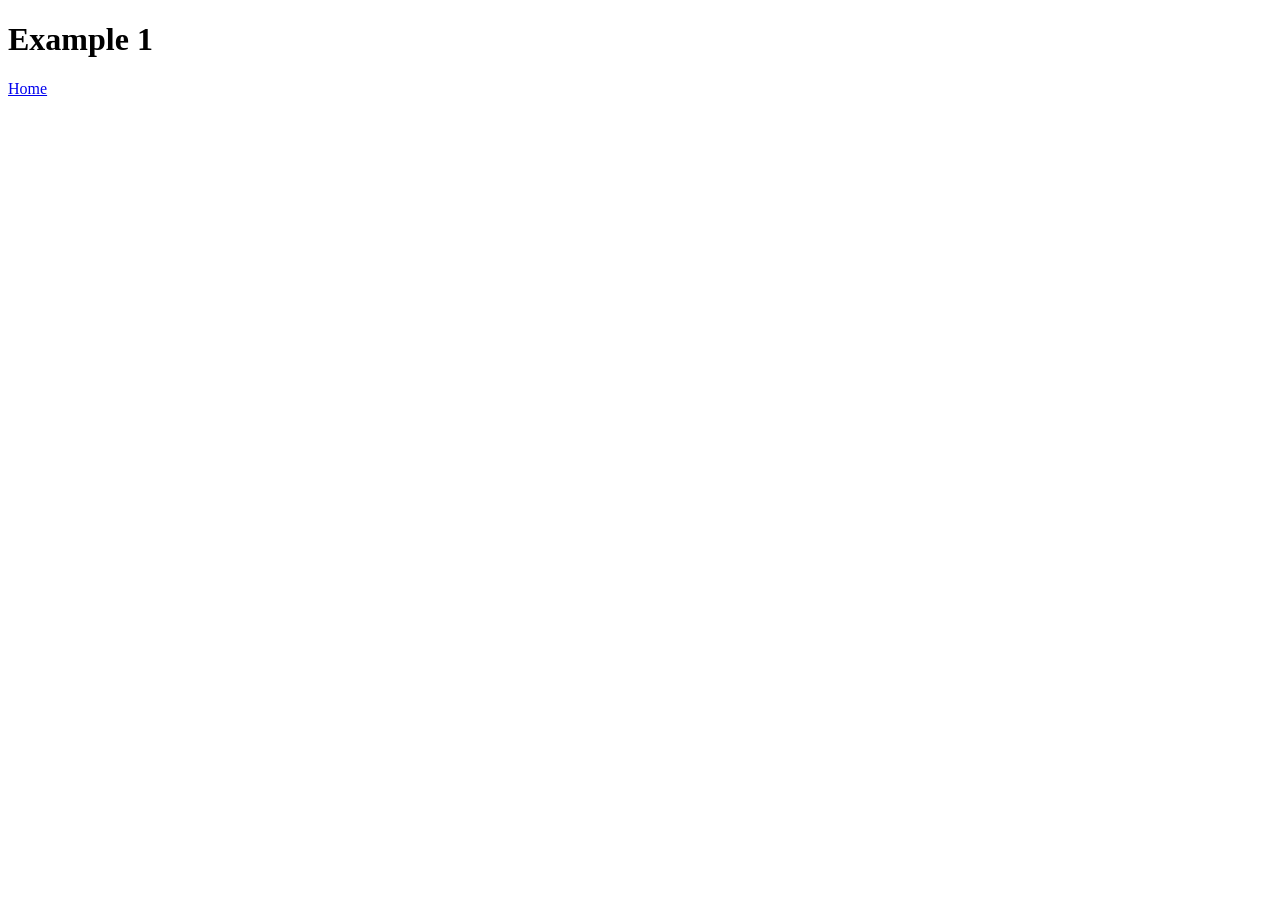
==== recipes/french_breakfast.html @ 2069fa20 "Make base example page into a real example on index" ====
<!DOCTYPE html>
<html lang="en">
<head>
  <meta charset="UTF-8">
  <meta name="viewport" content="width=device-width, initial-scale=1.0">
  <title>Breakfast Recipes | French Breakfast</title>
</head>

<body>
  <h1>Example 1</h1>
  <a href="../index.html">Home</a>
</body>
</html>
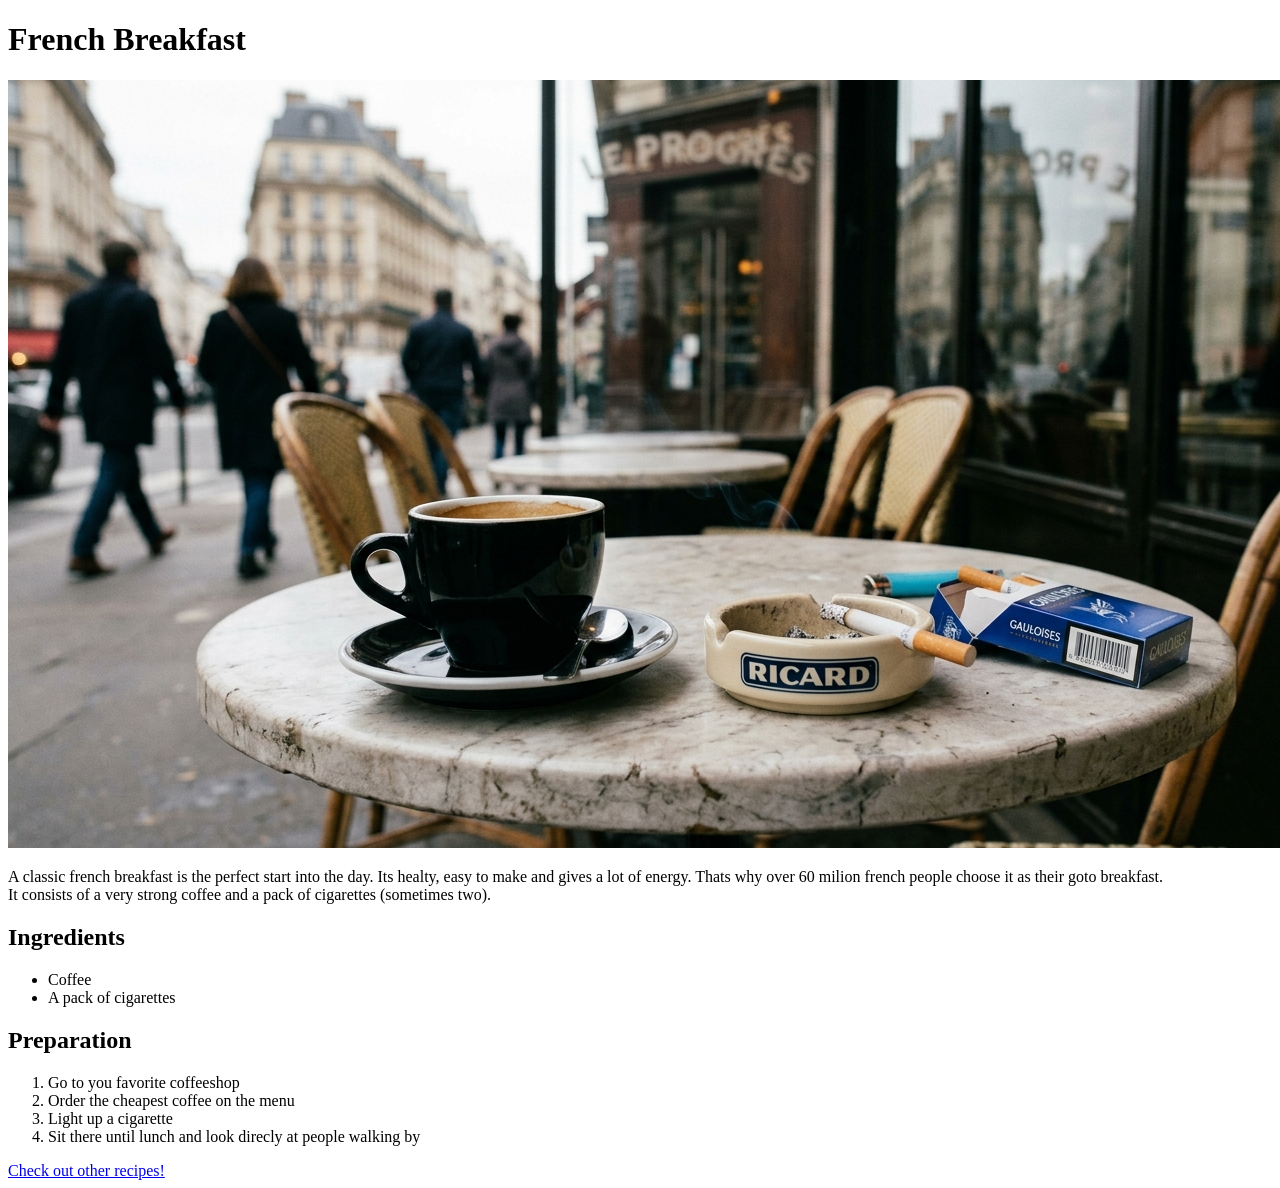
==== commit 79d5a315: "Add content to the french breakfast page" ====
--- a/recipes/french_breakfast.html
+++ b/recipes/french_breakfast.html
@@ -3,11 +3,38 @@
 <head>
   <meta charset="UTF-8">
   <meta name="viewport" content="width=device-width, initial-scale=1.0">
+  <link rel="stylesheet" href="./style.css"> 
   <title>Breakfast Recipes | French Breakfast</title>
 </head>
 
 <body>
-  <h1>Example 1</h1>
-  <a href="../index.html">Home</a>
+  <h1>French Breakfast</h1>
+
+  <div class="Content">
+    <img src="../assets/french_breakfast.png" alt="Classic French morning scene at a Parisian sidewalk cafe with hot coffee and a cigarette resting in a vintage Ricard ashtray.">
+    <p class="Description">
+      A classic french breakfast is the perfect start into the day. Its healty, easy to make and gives a lot of energy. Thats why over 60 milion french people choose it as their goto breakfast.
+      <br>
+      It consists of a very strong coffee and a pack of cigarettes (sometimes two).
+    </p>
+    <h2 class="Ingrediens">Ingredients</h2>
+    <ul>
+      <li>Coffee</li>
+      <li>A pack of cigarettes</li>
+    </ul>
+
+    <h2 class="Preparation">Preparation</h2>
+    <ol>
+      <li>Go to you favorite coffeeshop</li>
+      <li>Order the cheapest coffee on the menu</li>
+      <li>Light up a cigarette</li>
+      <li>Sit there until lunch and look direcly at people walking by</li>
+    </ol>
+  
+  </div>
+
+  <a href="../index.html">
+    <span class="HomeButton">Check out other recipes!</span>
+  </a>
 </body>
 </html>
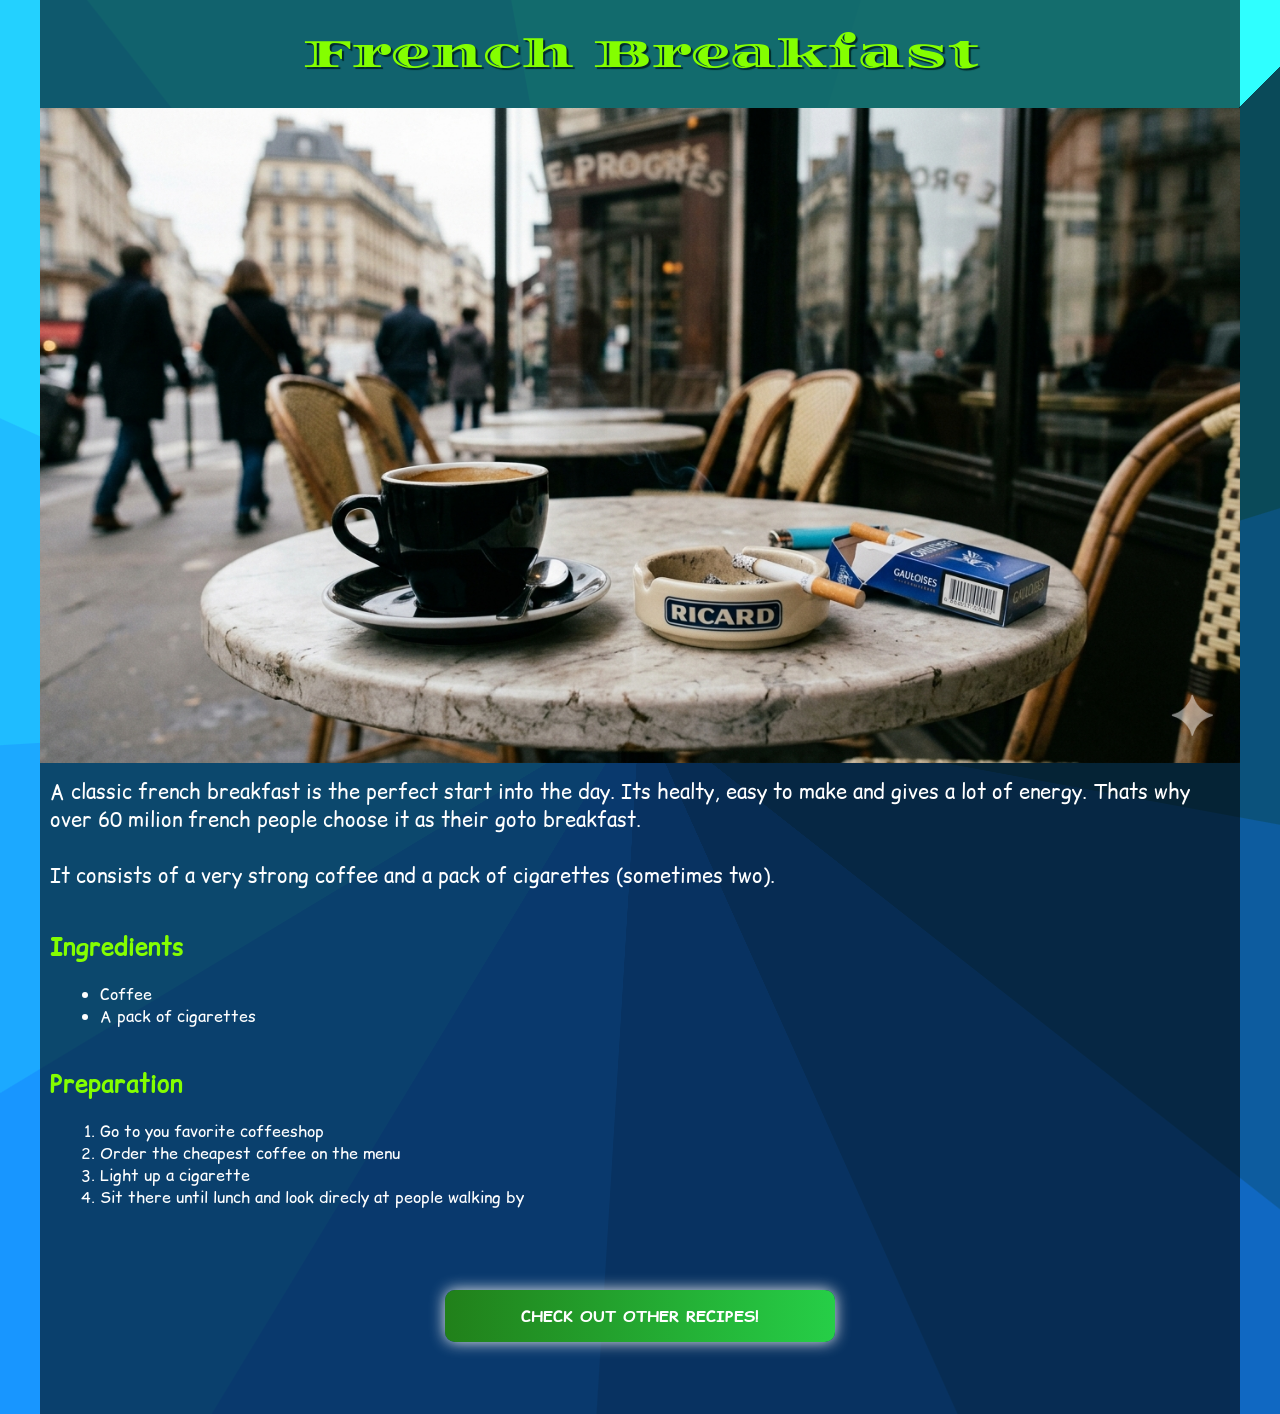
==== commit 007f230f: "Create french breakfast styling" ====
--- a/recipes/french_breakfast.html
+++ b/recipes/french_breakfast.html
@@ -4,17 +4,21 @@
   <meta charset="UTF-8">
   <meta name="viewport" content="width=device-width, initial-scale=1.0">
   <link rel="stylesheet" href="./style.css"> 
+  <link rel="preconnect" href="https://fonts.googleapis.com">
+  <link rel="preconnect" href="https://fonts.gstatic.com" crossorigin>
+  <link href="https://fonts.googleapis.com/css2?family=Diplomata&display=swap" rel="stylesheet">
+  <link href="https://fonts.googleapis.com/css2?family=Comic+Relief:wght@400;700&family=Diplomata&display=swap" rel="stylesheet">
   <title>Breakfast Recipes | French Breakfast</title>
 </head>
 
 <body>
-  <h1>French Breakfast</h1>
+  <div class="Content">
+    <h1>French Breakfast</h1>
 
-  <div class="Content">
-    <img src="../assets/french_breakfast.png" alt="Classic French morning scene at a Parisian sidewalk cafe with hot coffee and a cigarette resting in a vintage Ricard ashtray.">
+    <img src="../assets/french_breakfast.png" width="1200px" alt="Classic French morning scene at a Parisian sidewalk cafe with hot coffee and a cigarette resting in a vintage Ricard ashtray.">
     <p class="Description">
       A classic french breakfast is the perfect start into the day. Its healty, easy to make and gives a lot of energy. Thats why over 60 milion french people choose it as their goto breakfast.
-      <br>
+      <br><br>
       It consists of a very strong coffee and a pack of cigarettes (sometimes two).
     </p>
     <h2 class="Ingrediens">Ingredients</h2>
@@ -30,11 +34,10 @@
       <li>Light up a cigarette</li>
       <li>Sit there until lunch and look direcly at people walking by</li>
     </ol>
-  
+
+    <a href="../index.html">
+      <span class="btn-grad">Check out other recipes!</span>
+    </a>
   </div>
-
-  <a href="../index.html">
-    <span class="HomeButton">Check out other recipes!</span>
-  </a>
 </body>
 </html>
--- a/recipes/style.css
+++ b/recipes/style.css
@@ -0,0 +1,94 @@
+/* General syles */
+* {
+  margin: 0;
+  padding: 0;
+
+  font-family: "Comic Relief", system-ui;
+  text-decoration: none;
+  color: white;
+}
+
+
+/* General page style */
+body {
+  display: flex;
+  flex-direction: column;
+  align-items: center;
+
+  /* https://grabient.com/HQJgjAnANMEBzWAVgMwppA7DTKAsMEYAbBktqGBSHHFCMsQSskgAxR7CZhxA?style=angularSwatches&angle=45 */
+
+background: conic-gradient(from 45deg, #0a4a59 0.000deg, #0a4a59 27.692deg, #0b527c calc(27.692deg + 0.1deg), #0b527c 55.385deg, #0d5c9f calc(55.385deg + 0.1deg), #0d5c9f 83.077deg, #1068c2 calc(83.077deg + 0.1deg), #1068c2 110.769deg, #1276e3 calc(110.769deg + 0.1deg), #1276e3 138.462deg, #1585ff calc(138.462deg + 0.1deg), #1585ff 166.154deg, #1896ff calc(166.154deg + 0.1deg), #1896ff 193.846deg, #1ca9ff calc(193.846deg + 0.1deg), #1ca9ff 221.538deg, #1fbcff calc(221.538deg + 0.1deg), #1fbcff 249.231deg, #23d1ff calc(249.231deg + 0.1deg), #23d1ff 276.923deg, #27e6ff calc(276.923deg + 0.1deg), #27e6ff 304.615deg, #2bfbff calc(304.615deg + 0.1deg), #2bfbff 332.308deg, #2fffff calc(332.308deg + 0.1deg) 360.000deg);
+}
+
+.Content {
+  max-width: 1200px;
+  min-height: 100vh;
+
+  background: rgba(0, 0, 0, 0.573);
+  overflow: hidden;
+}
+
+/* Heading */
+h1 {
+  margin: 20px;
+  text-align: center;
+
+  font-family: "Diplomata", serif;
+  font-weight: 400;
+  font-size: 40px;
+  font-style: normal;
+  color:  #84ff00;
+  text-shadow: 2px 2px 1px rgb(0, 41, 41);
+}
+
+img {
+  padding: 0 !important;
+  width: 100%;
+  object-fit: cover;
+}
+
+.Description{
+  font-size: 20px;
+}
+
+.Content > * {
+  padding: 10px;
+}
+
+.Content > ul, .Content > ol {
+  margin: 0 50px;
+}
+
+h2 {
+  margin-top: 20px;
+  color:#84ff00;
+}
+
+
+/* Button from https://cssgradient.io/gradient-backgrounds/ */
+.btn-grad {
+  background-image: linear-gradient(to right, #21801a 0%, #26d048 51%, #1a8021 100%);
+}
+
+.btn-grad {
+  margin: 50px auto;
+  padding: 15px 45px;
+  max-width: 300px;
+  text-align: center;
+  text-transform: uppercase;
+  transition: 0.5s;
+  background-size: 200% auto;
+  color: rgb(255, 255, 255);
+  font-weight: 800;
+  box-shadow: 0 0 15px #eee;
+  border-radius: 10px;
+  display: block;
+  outline: none;
+  border: none;
+}
+
+.btn-grad:hover {
+  background-position: right center;
+  color: #fff;
+  text-decoration: none;
+}
